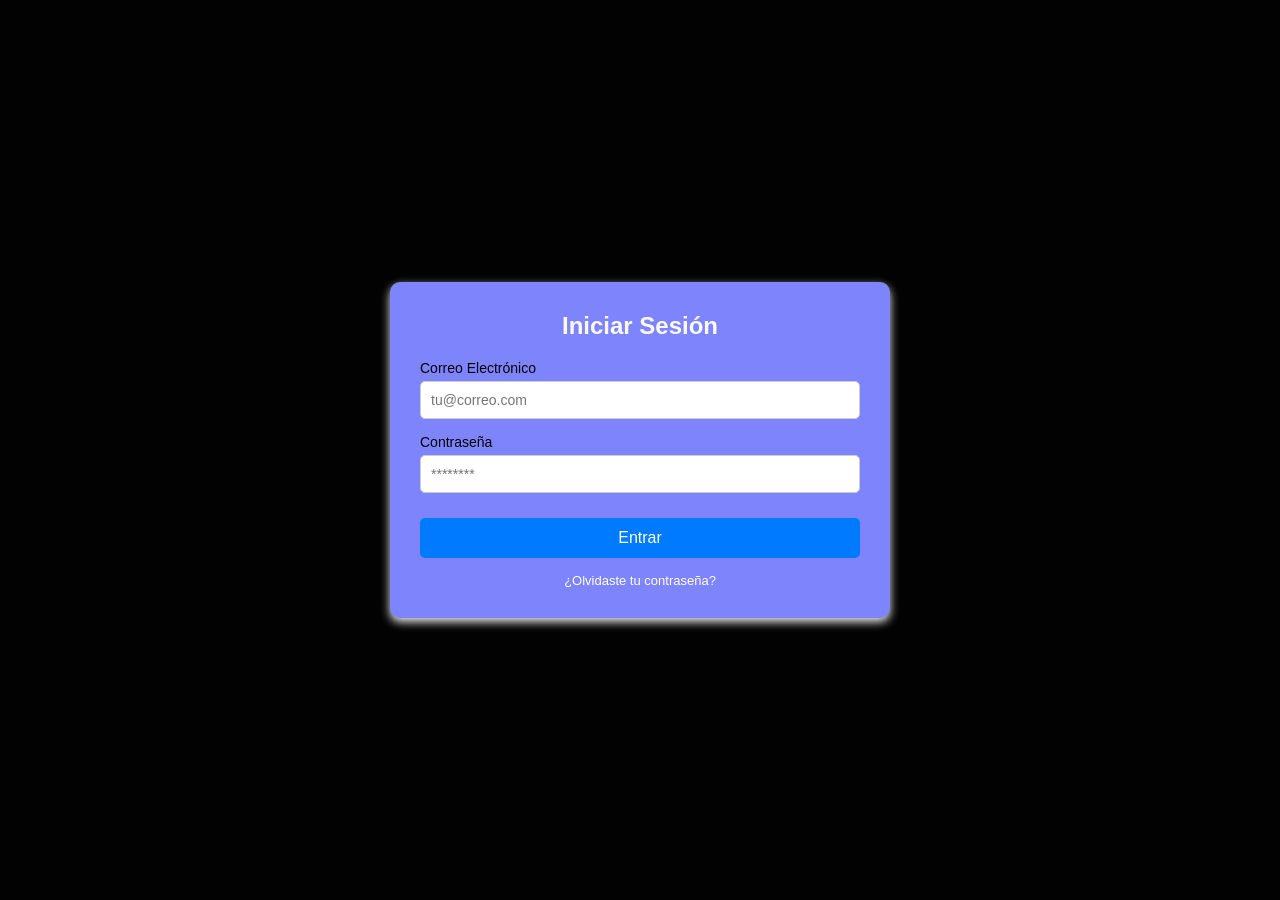
==== login.html @ 74652de4 "primer commit" ====
<!DOCTYPE html>
<html lang="es">
<head>
    <meta charset="UTF-8">
    <meta name="viewport" content="width=device-width, initial-scale=1.0">
    <title>Iniciar Sesión</title>
    <!-- Vinculamos el archivo CSS -->
    <link rel="stylesheet" href="css/styles.css">
</head>
<body>
    <div class="login-container">
        <h2>Iniciar Sesión</h2>
        <form action="#" method="POST">
            <div class="input-group">
                <label for="email">Correo Electrónico</label>
                <input type="email" id="email" name="email" placeholder="tu@correo.com" required>
            </div>
            <div class="input-group">
                <label for="password">Contraseña</label>
                <input type="password" id="password" name="password" placeholder="********" required>
            </div>
            <button type="submit" class="btn-submit">Entrar</button>
        </form>
        <p class="footer-link"><a href="#">¿Olvidaste tu contraseña?</a></p>
    </div>
</body>
</html>
---- css/styles.css ----
/* Reseteo básico de márgenes */
* {
    color: #007bff;
    margin: 0;
    padding: 0;
    box-sizing: border-box;
    font-family: Arial, sans-serif;

}

/* Centrar el formulario en la pantalla */
body {
    height: 100vh;
    display: flex;
    justify-content: center;
    align-items: center;
    background-color: #020202;
}
#registroForm{
    width: 100%;
    max-width: 400%;
    background: #7e84fc;
    padding: 30%;
    border-radius: 10px;
    box-shadow: 0 4px 10px rgb(62, 62, 62);
}
#modalEdad{
    font-family: 'Courier New', Courier, monospace;
    text-align: center;
    color: #ffffff;
}
/* Contenedor principal de la tarjeta de login */
.login-container {
    width: 100%;
    max-width: 500px;
    background: #7e84fc;
    padding: 30px;
    border-radius: 10px;
    box-shadow: 0 4px 10px rgba(252, 251, 251, 0.941);
}

.login-container h2 {
    text-align: center;
    margin-bottom: 20px;
    color: #fafafa;
}

/* Estilos para cada grupo de input */
.input-group {
    margin-bottom: 15px;
}

.input-group label {
    display: block;
    margin-bottom: 5px;
    color: #030303;
    font-size: 14px;
}

.input-group input {
    width: 100%;
    padding: 10px;
    border: 1px solid #cccccc;
    border-radius: 5px;
    font-size: 14px;
}

/* Efecto cuando se hace clic en el input */
.input-group input:focus {
    border-color: #007bff;
    outline: none;
}

/* Botón de envío */
.btn-submit {
    width: 100%;
    padding: 11px;
    background-color: #007bff;
    color: white;
    border: none;
    border-radius: 5px;
    font-size: 16px;
    cursor: pointer;
    margin-top: 10px;
}

/* Efecto al pasar el cursor por el botón */
.btn-submit:hover {
    background-color: #0056b3;
}

/* Enlace inferior */
.footer-link {
    text-align: center;
    margin-top: 15px;
    font-size: 13px;
}

.footer-link a {
    color: #ffffff;
    text-decoration: none;
}

.footer-link a:hover {
    text-decoration: underline;
}
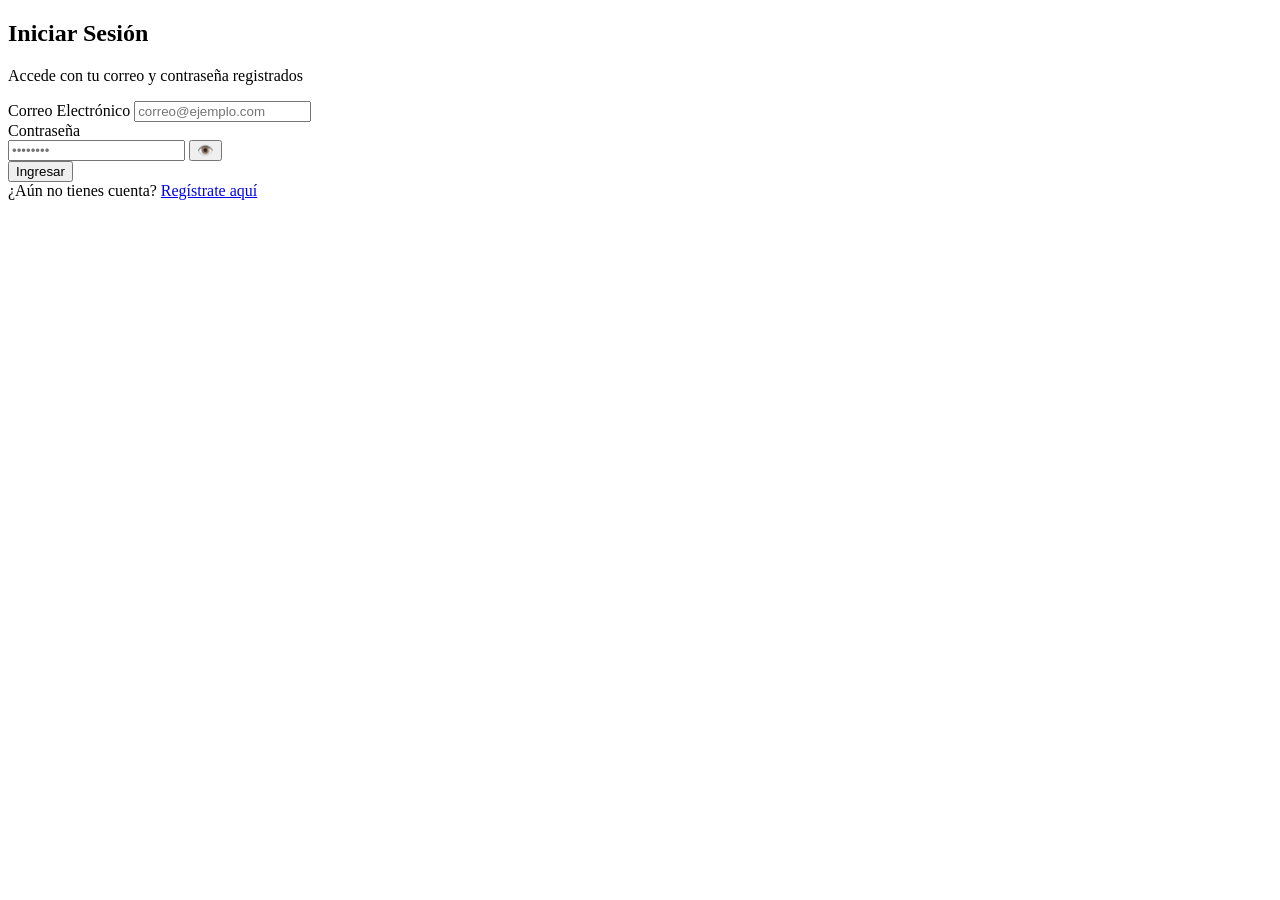
==== commit 9df383a5: "cambio 1" ====
--- a/login.html
+++ b/login.html
@@ -1,27 +1,54 @@
 <!DOCTYPE html>
 <html lang="es">
 <head>
-    <meta charset="UTF-8">
-    <meta name="viewport" content="width=device-width, initial-scale=1.0">
-    <title>Iniciar Sesión</title>
-    <!-- Vinculamos el archivo CSS -->
-    <link rel="stylesheet" href="css/styles.css">
+  <meta charset="UTF-8">
+  <meta name="viewport" content="width=device-width, initial-scale=1.0">
+  <title>Iniciar Sesión</title>
+  <link rel="preconnect" href="https://fonts.googleapis.com">
+  <link rel="preconnect" href="https://fonts.gstatic.com" crossorigin>
+  <link href="https://fonts.googleapis.com/css2?family=Inter:wght@400;500;600;700&display=swap" rel="stylesheet">
+  <!-- Estilos y Scripts Compartidos -->
+  <link rel="stylesheet" href="styles.css">
+  <script src="validaciones.js" defer></script>
 </head>
 <body>
-    <div class="login-container">
-        <h2>Iniciar Sesión</h2>
-        <form action="#" method="POST">
-            <div class="input-group">
-                <label for="email">Correo Electrónico</label>
-                <input type="email" id="email" name="email" placeholder="tu@correo.com" required>
-            </div>
-            <div class="input-group">
-                <label for="password">Contraseña</label>
-                <input type="password" id="password" name="password" placeholder="********" required>
-            </div>
-            <button type="submit" class="btn-submit">Entrar</button>
-        </form>
-        <p class="footer-link"><a href="#">¿Olvidaste tu contraseña?</a></p>
+
+  <div class="card-container">
+    <div class="card-header">
+      <h2>Iniciar Sesión</h2>
+      <p>Accede con tu correo y contraseña registrados</p>
     </div>
+
+    <!-- Caja de notificaciones -->
+    <div id="alerta-box" class="alerta oculta"></div>
+
+    <form id="login-form" novalidate>
+      
+      <!-- Campo: Correo -->
+      <div class="input-group">
+        <label for="correo">Correo Electrónico</label>
+        <input type="email" id="correo" placeholder="correo@ejemplo.com" autocomplete="email">
+        <span class="error-msg" id="error-correo"></span>
+      </div>
+
+      <!-- Campo: Contraseña -->
+      <div class="input-group">
+        <label for="password">Contraseña</label>
+        <div class="password-wrapper">
+          <input type="password" id="password" placeholder="••••••••" autocomplete="current-password">
+          <button type="button" class="btn-toggle-eye" id="toggle-password" title="Mostrar/Ocultar contraseña">👁️</button>
+        </div>
+        <span class="error-msg" id="error-password"></span>
+      </div>
+
+      <button type="submit" class="btn-submit">Ingresar</button>
+    </form>
+
+    <div class="card-footer">
+      <span>¿Aún no tienes cuenta?</span>
+      <a href="registro.html" class="link-button">Regístrate aquí</a>
+    </div>
+  </div>
+
 </body>
 </html>
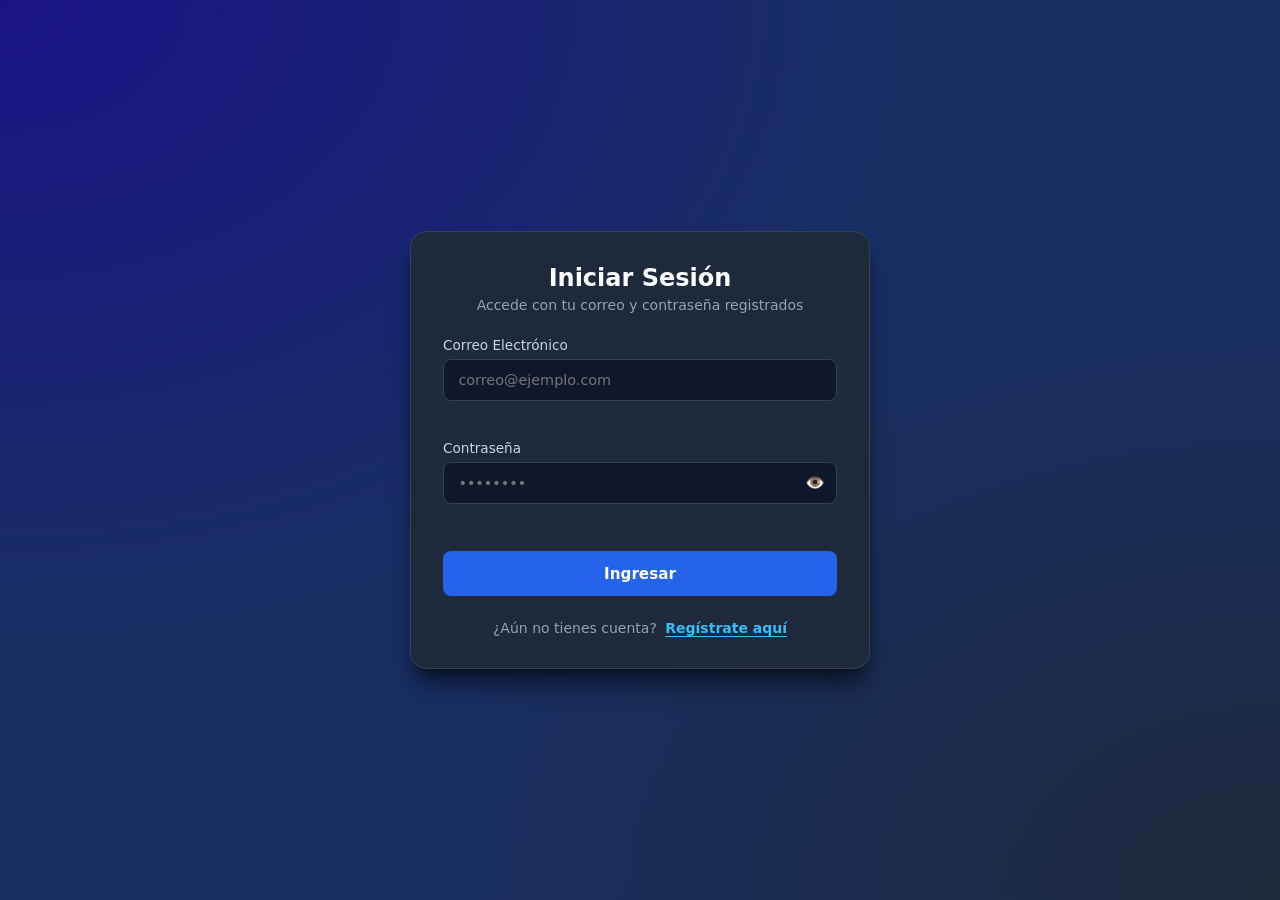
==== commit 0a099044: "cambio 2" ====
--- a/login.html
+++ b/login.html
@@ -8,8 +8,8 @@
   <link rel="preconnect" href="https://fonts.gstatic.com" crossorigin>
   <link href="https://fonts.googleapis.com/css2?family=Inter:wght@400;500;600;700&display=swap" rel="stylesheet">
   <!-- Estilos y Scripts Compartidos -->
-  <link rel="stylesheet" href="styles.css">
-  <script src="validaciones.js" defer></script>
+  <link rel="stylesheet" href="css/styles.css">
+  <script src="js/utileria.js" defer></script>
 </head>
 <body>
 
@@ -46,7 +46,7 @@
 
     <div class="card-footer">
       <span>¿Aún no tienes cuenta?</span>
-      <a href="registro.html" class="link-button">Regístrate aquí</a>
+      <a href="index.html" class="link-button">Regístrate aquí</a>
     </div>
   </div>
 
--- a/css/styles.css
+++ b/css/styles.css
@@ -0,0 +1,218 @@
+/* ==========================================================================
+   RESET Y ESTILOS GLOBALES
+   ========================================================================== */
+* {
+  margin: 0;
+  padding: 0;
+  box-sizing: border-box;
+  font-family: 'Inter', system-ui, -apple-system, BlinkMacSystemFont, "Segoe UI", Roboto, sans-serif;
+}
+
+body {
+  min-height: 100vh;
+  display: flex;
+  align-items: center;
+  justify-content: center;
+  background-color: #182f64;
+  background-image: radial-gradient(at 0% 0%, #1a1386 0px, transparent 50%),
+                    radial-gradient(at 100% 100%, #1e293b 0px, transparent 50%);
+  padding: 1.5rem;
+  color: #186dc2;
+}
+
+/* ==========================================================================
+   TARJETA CONTENEDORA
+   ========================================================================== */
+.card-container {
+  width: 100%;
+  max-width: 460px;
+  background-color: #1e293b;
+  border: 1px solid #334155;
+  border-radius: 1rem;
+  padding: 2rem;
+  box-shadow: 0 20px 25px -5px rgba(0, 0, 0, 0.5), 0 8px 10px -6px rgba(0, 0, 0, 0.5);
+}
+
+.card-header {
+  margin-bottom: 1.5rem;
+  text-align: center;
+}
+
+.card-header h2 {
+  font-size: 1.5rem;
+  font-weight: 700;
+  color: #ffffff;
+  margin-bottom: 0.35rem;
+}
+
+.card-header p {
+  font-size: 0.875rem;
+  color: #94a3b8;
+}
+
+/* ==========================================================================
+   CAMPOS DE FORMULARIO
+   ========================================================================== */
+.row-dos-columnas {
+  display: grid;
+  grid-template-columns: 1fr 1fr;
+  gap: 1rem;
+}
+
+.input-group {
+  margin-bottom: 1.15rem;
+  display: flex;
+  flex-direction: column;
+}
+
+.input-group label {
+  font-size: 0.85rem;
+  font-weight: 500;
+  color: #cbd5e1;
+  margin-bottom: 0.35rem;
+}
+
+.input-group input {
+  width: 100%;
+  background-color: #0f172a;
+  border: 1px solid #334155;
+  border-radius: 0.5rem;
+  padding: 0.75rem 0.9rem;
+  font-size: 0.9rem;
+  color: #ffffff;
+  outline: none;
+  transition: border-color 0.2s, box-shadow 0.2s;
+}
+
+.input-group input:focus {
+  border-color: #3b82f6;
+  box-shadow: 0 0 0 3px rgba(59, 130, 246, 0.2);
+}
+
+.password-wrapper {
+  position: relative;
+  display: flex;
+  align-items: center;
+}
+
+.password-wrapper input {
+  padding-right: 2.5rem;
+}
+
+.btn-toggle-eye {
+  position: absolute;
+  right: 0.75rem;
+  background: none;
+  border: none;
+  cursor: pointer;
+  font-size: 1rem;
+  color: #94a3b8;
+}
+
+/* ==========================================================================
+   ALERTAS Y ERRORES
+   ========================================================================== */
+.error-msg {
+  font-size: 0.75rem;
+  color: #f87171;
+  margin-top: 0.3rem;
+  min-height: 1rem;
+}
+
+.alerta {
+  padding: 0.75rem 1rem;
+  border-radius: 0.5rem;
+  font-size: 0.875rem;
+  font-weight: 500;
+  margin-bottom: 1.25rem;
+  text-align: center;
+}
+
+.alerta.exito {
+  background-color: rgba(16, 185, 129, 0.15);
+  border: 1px solid #10b981;
+  color: #34d399;
+}
+
+.alerta.error {
+  background-color: rgba(239, 68, 68, 0.15);
+  border: 1px solid #ef4444;
+  color: #f87171;
+}
+
+/* ==========================================================================
+   LISTA DE REQUISITOS DE CONTRASEÑA
+   ========================================================================== */
+.requisitos-lista {
+  margin-top: 0.4rem;
+  padding: 0.65rem 0.75rem;
+  background-color: #0f172a;
+  border: 1px solid #334155;
+  border-radius: 0.375rem;
+}
+
+.req-titulo {
+  font-size: 0.72rem;
+  font-weight: 600;
+  color: #94a3b8;
+  margin-bottom: 0.25rem;
+}
+
+.requisitos-lista ul {
+  list-style: none;
+  font-size: 0.73rem;
+}
+
+.requisitos-lista li {
+  color: #64748b;
+  margin-bottom: 0.15rem;
+  transition: color 0.2s ease;
+}
+
+.requisitos-lista li.valido {
+  color: #10b981;
+}
+
+/* ==========================================================================
+   BOTONES Y ENLACES
+   ========================================================================== */
+.btn-submit {
+  width: 100%;
+  background-color: #2563eb;
+  color: #ffffff;
+  border: none;
+  border-radius: 0.5rem;
+  padding: 0.85rem;
+  font-size: 0.95rem;
+  font-weight: 600;
+  cursor: pointer;
+  margin-top: 0.5rem;
+  transition: background-color 0.2s ease;
+}
+
+.btn-submit:hover {
+  background-color: #1d4ed8;
+}
+
+.card-footer {
+  margin-top: 1.5rem;
+  text-align: center;
+  font-size: 0.875rem;
+  color: #94a3b8;
+}
+
+.link-button {
+  color: #38bdf8;
+  text-decoration: underline;
+  text-underline-offset: 3px;
+  font-weight: 600;
+  margin-left: 0.25rem;
+}
+
+.link-button:hover {
+  color: #7dd3fc;
+}
+
+.oculta {
+  display: none !important;
+}
